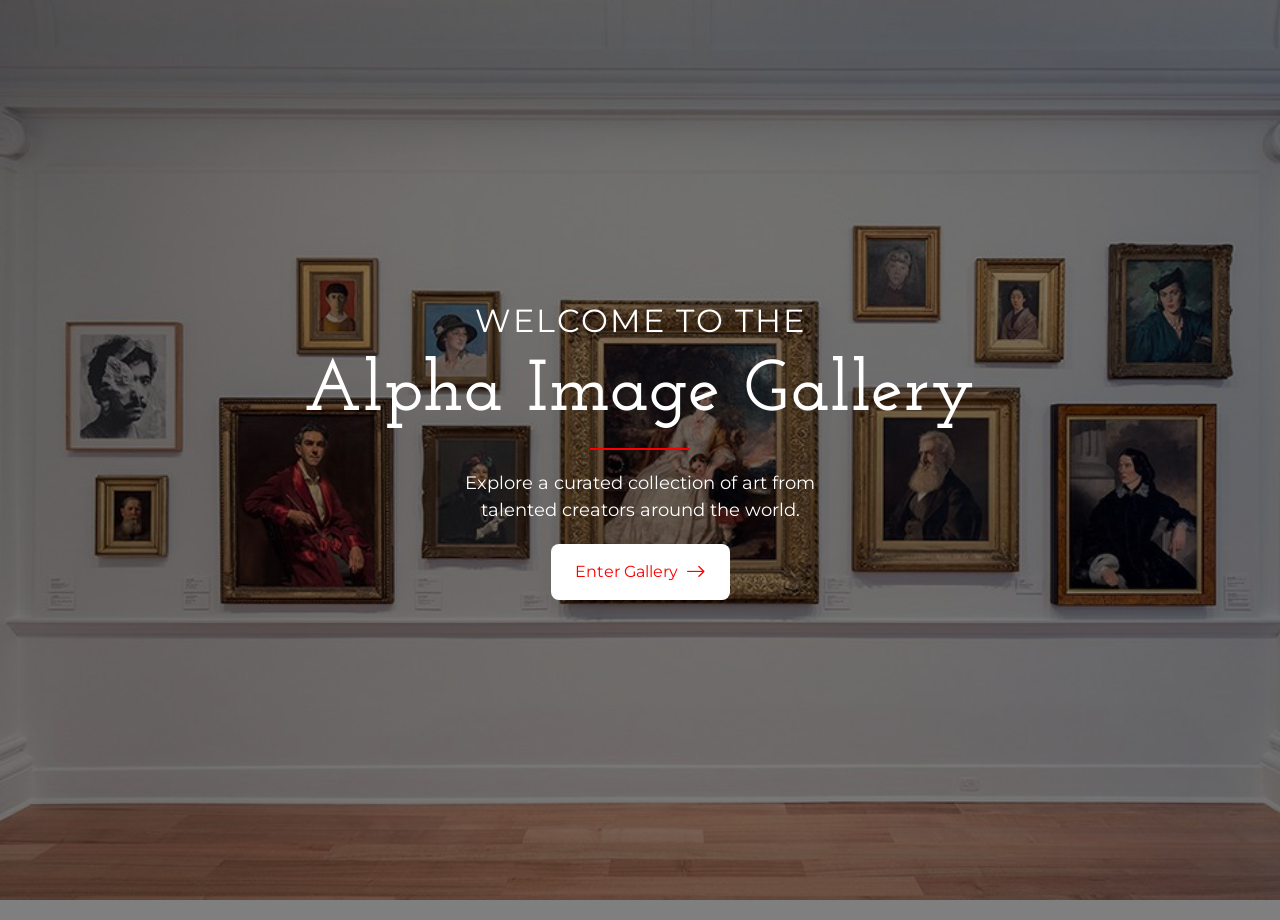
==== Gallery/index.html @ 09c00d89 "Add initial HTML structure for Alpha Image Gallery with styling and fonts" ====
<!DOCTYPE html>
<html lang="en">

<head>
    <meta charset="UTF-8">
    <meta name="viewport" content="width=device-width, initial-scale=1.0">
    <link rel="stylesheet" href="https://cdn.jsdelivr.net/npm/bootstrap-icons@1.13.1/font/bootstrap-icons.min.css" />
    <link rel="preconnect" href="https://fonts.googleapis.com">
    <link rel="preconnect" href="https://fonts.gstatic.com" crossorigin>
    <link href="https://fonts.googleapis.com/css2?family=Roboto:ital,wght@0,100..900;1,100..900&display=swap"
        rel="stylesheet">
    <link href="https://fonts.googleapis.com/css2?family=Josefin+Slab:ital,wght@0,100..700;1,100..700&display=swap"
        rel="stylesheet">
    <link
        href="https://fonts.googleapis.com/css2?family=Montserrat:ital,wght@0,100..900;1,100..900&family=Slabo+13px&display=swap"
        rel="stylesheet">
    <link rel="stylesheet" href="AlphaGallery.css" />
    <title>Alpha Gallery</title>
</head>

<body>
    <section>
        <div class="entry">
            <div class="greeting">
                <span class="montserrat-s">WELCOME TO THE</span>
                <h2>Alpha Image Gallery</h2>
            </div>
            <div class="divider"></div>
            <div class="p">Explore a curated collection of art from talented creators around the world.</div>
            <button class="gallery-link">
                <a href="/gallery">
                    <span>Enter Gallery</span>
                    <span class="arrow-icon">
                        <i class="bi bi-arrow-right"></i>
                    </span>
                </a>
            </button>
        </div>
    </section>
</body>

</html>
---- Gallery/AlphaGallery.css ----
body {
  margin: 0%;
  padding: 0%;
  box-sizing: border-box;
  height: 100vh;
  font-family: "Montserrat", sans-serif;
  font-optical-sizing: auto;
  font-style: normal;
  font-variation-settings: "wdth" 100;
  overflow-x: hidden;
}

.slabo-h2 {
  font-family: "Slabo 13px", serif;
  font-weight: 400;
}

h2,
p {
  margin: 0;
}

.montserrat-s {
  font-family: "Montserrat", sans-serif;
  font-optical-sizing: auto;
  font-weight: 400;
  font-style: normal;
}

section {
  position: relative;
  background-image: url("gallery_intro.jpg");
  background-size: cover;
  display: flex;
  height: 100vh;
  align-items: center;
}

.entry {
  display: flex;
  background-color: rgba(0, 0, 0, 0.5);
  color: white;
  height: 100%;
  width: 100%;
  flex-direction: column;
  justify-content: center;
  align-items: center;
  gap: 20px;
  padding: 20px;
}

.greeting {
  display: flex;
  flex-direction: column;
  justify-content: center;
  align-items: center;
  text-align: center;
  gap: 16px;
}

.greeting span {
  font-size: 32px;
  letter-spacing: 2px;
}

.greeting h2 {
  font-family: "Josefin Slab", serif;
  font-optical-sizing: auto;
  font-style: normal;
  font-weight: 600;
  font-size: 72px;
  letter-spacing: 1px;
  margin: 0;
}

.divider {
  width: 100px;
  height: 2px;
  background-color: #ff0000;
}

.p {
  font-family: "Montserrat", sans-serif;
  font-optical-sizing: auto;
  font-weight: 400;
  font-style: normal;
  font-size: 18px;
  line-height: 1.5;
  text-align: center;
  max-width: 400px;
  margin: 0 auto;
}

button {
  font-family: "Montserrat", sans-serif;
  font-optical-sizing: auto;
  font-weight: 400;
  font-style: normal;
  font-size: 16px;
  padding: 16px 24px;
  border: none;
  border-radius: 8px;
  background-color: #ffffff;
  color: #ff0000;
  cursor: pointer;
}

button:hover {
  background-color: #920d0d;
  color: #ffffff;
}

a {
  text-decoration: none;
  color: inherit;
  display: flex;
  align-items: center;
  gap: 8px;
}

.arrow-icon {
  font-size: 20px;
}

.gallery-link:hover .arrow-icon {
  transform: translateX(4px);
  transition: transform 0.3s ease;
}

nav {
  display: flex;
  width: 100%;
  background-color: #faf5f5;
  color: #4d0303;
  display: flex;
  align-items: center;
  height: 60px;
  padding: 0 80px;
}

.logo {
  display: flex;
  align-items: center;
  gap: 8px;
  font-size: 24px;
  font-weight: 600;
}

.logo span {
  font-family: "Slabo 13px", serif;
  font-optical-sizing: auto;
  font-style: normal;
}

.gallery-container {
  margin: 40px auto;
  padding: 0 80px;
  display: flex;
  flex-direction: column;
  gap: 20px;
}

.gallery-story {
  display: flex;
  align-items: center;
  justify-content: space-between;
  gap: 20px;
}

.story-left {
  display: flex;
  flex-direction: column;
  gap: 4px;
  max-width: 600px;
}

.story-right {
  display: flex;
  flex-direction: column;
  justify-content: center;
  align-items: center;
  gap: 6px;
  max-width: 200px;
}

.story-left span {
  font-family: "Montserrat", sans-serif;
  font-optical-sizing: auto;
  font-weight: 400;
  font-style: normal;
  width: 100%;
  font-size: 14px;
  line-height: 1.5;
  letter-spacing: 1.5px;
}

.story-left h2 {
  font-family: "Josefin Slab", serif;
  font-style: normal;
  font-weight: 400;
  width: 100%;
  font-size: 56px;
  letter-spacing: 2px;
  margin: 0 2px;
}

.story-left p {
  font-family: "Montserrat", sans-serif;
  font-optical-sizing: auto;
  font-weight: 400;
  font-style: normal;
  width: 100%;
  font-size: 16px;
  line-height: 1.5;
  letter-spacing: 1.5px;
}

.story-right span {
  font-family: "Montserrat", sans-serif;
  font-optical-sizing: auto;
  font-weight: 400;
  font-style: normal;
  width: 100%;
  text-align: center;
  font-size: 14px;
  line-height: 1.5;
  letter-spacing: 1.5px;
}

.story-right .divider {
  width: 50px;
  height: 1px;
  background-color: #ff0000;
}

.tabs {
  display: flex;
  flex-wrap: wrap;
  align-items: center;
  gap: 20px;
  margin-top: 20px;
}

.tabs button {
  font-family: "Montserrat", sans-serif;
  font-optical-sizing: auto;
  font-weight: 400;
  font-style: normal;
  font-size: 12px;
  letter-spacing: 1.5px;
  padding: 12px 20px;
  border: 1px solid #4d0303;
  border-radius: 24px;
  background-color: #faf5f5;
  color: #4d0303;
  cursor: pointer;
}

.tabs button.active {
  background-color: #4d0303;
  color: #ffffff;
}

.gallery-grid {
  display: grid;
  grid-template-columns: repeat(auto-fit, minmax(200px, 1fr));
  gap: 20px;
  margin-top: 20px;
}

.gallery-item {
  position: relative;
  overflow-x: hidden;
  border-radius: 8px;
  cursor: pointer;
}

.gallery-item img {
  width: 100%;
  height: auto;
  object-fit: cover;
  transition: transform 0.3s ease;
}
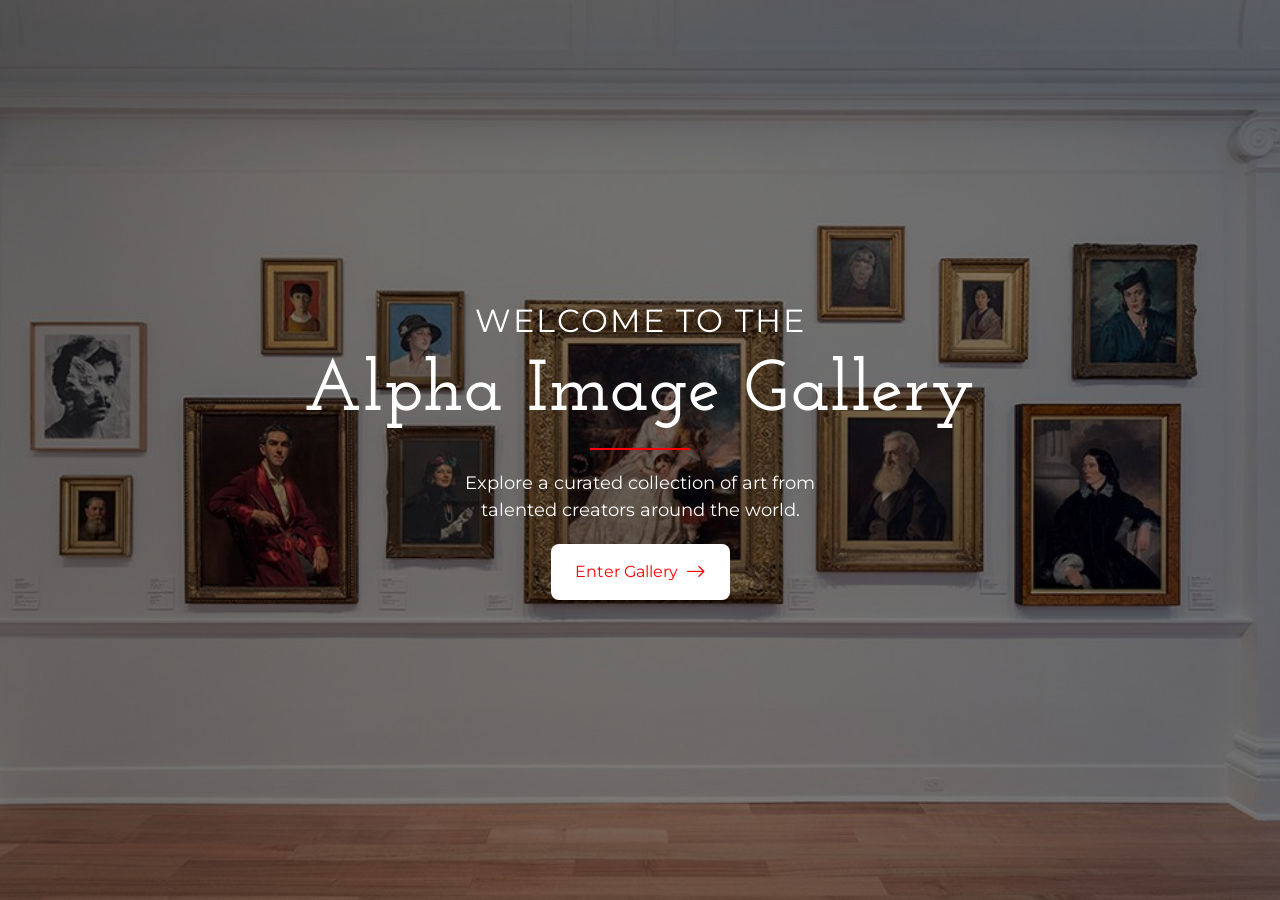
==== commit 79ef6159: "Add initial CSS styles for portfolio layout and components" ====
--- a/Gallery/index.html
+++ b/Gallery/index.html
@@ -28,7 +28,7 @@
             <div class="divider"></div>
             <div class="p">Explore a curated collection of art from talented creators around the world.</div>
             <button class="gallery-link">
-                <a href="/gallery">
+                <a href="gallery.html">
                     <span>Enter Gallery</span>
                     <span class="arrow-icon">
                         <i class="bi bi-arrow-right"></i>
--- a/Gallery/AlphaGallery.css
+++ b/Gallery/AlphaGallery.css
@@ -1,13 +1,19 @@
 body {
-  margin: 0%;
-  padding: 0%;
+  margin: 0;
+  padding: 0;
   box-sizing: border-box;
-  height: 100vh;
   font-family: "Montserrat", sans-serif;
   font-optical-sizing: auto;
   font-style: normal;
   font-variation-settings: "wdth" 100;
   overflow-x: hidden;
+  background-color: #fff;
+}
+
+*,
+*::before,
+*::after {
+  box-sizing: border-box;
 }
 
 .slabo-h2 {
@@ -16,6 +22,10 @@
 }
 
 h2,
+h3,
+h4,
+h5,
+h6,
 p {
   margin: 0;
 }
@@ -26,13 +36,16 @@
   font-weight: 400;
   font-style: normal;
 }
+
+/* Landing Section */
 
 section {
   position: relative;
   background-image: url("gallery_intro.jpg");
   background-size: cover;
-  display: flex;
-  height: 100vh;
+  background-position: center;
+  display: flex;
+  min-height: 100vh;
   align-items: center;
 }
 
@@ -40,7 +53,7 @@
   display: flex;
   background-color: rgba(0, 0, 0, 0.5);
   color: white;
-  height: 100%;
+  min-height: 100vh;
   width: 100%;
   flex-direction: column;
   justify-content: center;
@@ -103,6 +116,7 @@
   background-color: #ffffff;
   color: #ff0000;
   cursor: pointer;
+  transition: all 0.3s ease;
 }
 
 button:hover {
@@ -120,22 +134,33 @@
 
 .arrow-icon {
   font-size: 20px;
+  transition: transform 0.3s ease;
 }
 
 .gallery-link:hover .arrow-icon {
   transform: translateX(4px);
-  transition: transform 0.3s ease;
-}
+}
+
+/* Gallery Navigation & Container */
 
 nav {
   display: flex;
-  width: 100%;
   background-color: #faf5f5;
   color: #4d0303;
-  display: flex;
-  align-items: center;
-  height: 60px;
-  padding: 0 80px;
+  align-items: center;
+  min-height: 60px;
+  padding: 0 24px;
+  box-shadow: 0 2px 8px rgba(0, 0, 0, 0.05);
+}
+
+.navbar {
+  display: flex;
+  max-width: 1280px;
+  width: 100%;
+  margin: 0 auto;
+  justify-content: space-between;
+  align-items: center;
+  padding: 12px 0;
 }
 
 .logo {
@@ -153,11 +178,13 @@
 }
 
 .gallery-container {
+  max-width: 1280px;
+  width: 100%;
   margin: 40px auto;
-  padding: 0 80px;
+  padding: 0 24px;
   display: flex;
   flex-direction: column;
-  gap: 20px;
+  gap: 24px;
 }
 
 .gallery-story {
@@ -170,7 +197,7 @@
 .story-left {
   display: flex;
   flex-direction: column;
-  gap: 4px;
+  gap: 8px;
   max-width: 600px;
 }
 
@@ -179,81 +206,77 @@
   flex-direction: column;
   justify-content: center;
   align-items: center;
-  gap: 6px;
+  gap: 8px;
   max-width: 200px;
 }
 
 .story-left span {
   font-family: "Montserrat", sans-serif;
-  font-optical-sizing: auto;
+  font-weight: 600;
+  font-size: 12px;
+  line-height: 1.5;
+  letter-spacing: 2px;
+  color: #920d0d;
+}
+
+.story-left h2 {
+  font-family: "Josefin Slab", serif;
+  font-style: normal;
+  font-weight: 600;
+  font-size: 48px;
+  letter-spacing: 1px;
+}
+
+.story-left p {
+  font-family: "Montserrat", sans-serif;
   font-weight: 400;
-  font-style: normal;
-  width: 100%;
-  font-size: 14px;
+  font-size: 16px;
+  line-height: 1.6;
+  color: #555;
+}
+
+.story-right span {
+  font-family: "Montserrat", sans-serif;
+  font-weight: 500;
+  text-align: center;
+  font-size: 12px;
   line-height: 1.5;
   letter-spacing: 1.5px;
-}
-
-.story-left h2 {
-  font-family: "Josefin Slab", serif;
-  font-style: normal;
-  font-weight: 400;
-  width: 100%;
-  font-size: 56px;
-  letter-spacing: 2px;
-  margin: 0 2px;
-}
-
-.story-left p {
-  font-family: "Montserrat", sans-serif;
-  font-optical-sizing: auto;
-  font-weight: 400;
-  font-style: normal;
-  width: 100%;
-  font-size: 16px;
-  line-height: 1.5;
-  letter-spacing: 1.5px;
-}
-
-.story-right span {
-  font-family: "Montserrat", sans-serif;
-  font-optical-sizing: auto;
-  font-weight: 400;
-  font-style: normal;
-  width: 100%;
-  text-align: center;
-  font-size: 14px;
-  line-height: 1.5;
-  letter-spacing: 1.5px;
+  color: #4d0303;
 }
 
 .story-right .divider {
   width: 50px;
-  height: 1px;
+  height: 2px;
   background-color: #ff0000;
 }
 
+/* Filter Tabs */
+
 .tabs {
   display: flex;
   flex-wrap: wrap;
   align-items: center;
-  gap: 20px;
-  margin-top: 20px;
+  gap: 12px;
+  margin-top: 10px;
 }
 
 .tabs button {
   font-family: "Montserrat", sans-serif;
-  font-optical-sizing: auto;
-  font-weight: 400;
-  font-style: normal;
   font-size: 12px;
-  letter-spacing: 1.5px;
-  padding: 12px 20px;
+  letter-spacing: 1px;
+  padding: 10px 20px;
   border: 1px solid #4d0303;
   border-radius: 24px;
   background-color: #faf5f5;
   color: #4d0303;
   cursor: pointer;
+  transition: all 0.3s ease;
+}
+
+.tabs button:hover {
+  background-color: #4d0303;
+  color: #ffffff;
 }
 
 .tabs button.active {
@@ -261,23 +284,261 @@
   color: #ffffff;
 }
 
+/* Gallery Grid */
+
 .gallery-grid {
   display: grid;
-  grid-template-columns: repeat(auto-fit, minmax(200px, 1fr));
-  gap: 20px;
-  margin-top: 20px;
+  grid-template-columns: repeat(auto-fill, minmax(280px, 1fr));
+  gap: 24px;
+  margin-top: 10px;
 }
 
 .gallery-item {
   position: relative;
-  overflow-x: hidden;
-  border-radius: 8px;
+  overflow: hidden;
+  border-radius: 12px;
   cursor: pointer;
+  background-color: #faf5f5;
+  box-shadow: 0 4px 12px rgba(0, 0, 0, 0.06);
+  transition:
+    transform 0.3s ease,
+    box-shadow 0.3s ease;
+}
+
+.gallery-item:hover {
+  transform: translateY(-4px);
+  box-shadow: 0 8px 24px rgba(0, 0, 0, 0.12);
 }
 
 .gallery-item img {
   width: 100%;
-  height: auto;
+  height: 260px;
   object-fit: cover;
-  transition: transform 0.3s ease;
-}
+  display: block;
+  transition: transform 0.4s ease;
+}
+
+.gallery-item:hover img {
+  transform: scale(1.05);
+}
+
+.overlay {
+  display: flex;
+  flex-direction: column;
+  justify-content: center;
+  padding: 16px;
+  gap: 4px;
+  background-color: #faf5f5;
+}
+
+.overlay h3 {
+  font-size: 18px;
+  color: #222;
+  font-weight: 600;
+}
+
+.overlay p {
+  font-size: 14px;
+  color: #666;
+}
+
+/* Lightbox Modal & Controls Styling */
+
+.modal {
+  display: none;
+  position: fixed;
+  z-index: 1000;
+  left: 0;
+  top: 0;
+  width: 100%;
+  height: 100vh;
+  overflow: hidden;
+  background-color: rgba(0, 0, 0, 0.92);
+  backdrop-filter: blur(8px);
+}
+
+.modal-content {
+  position: absolute;
+  top: 50%;
+  left: 50%;
+  transform: translate(-50%, -50%);
+  max-width: 85vw;
+  max-height: 85vh;
+  object-fit: contain;
+  border-radius: 8px;
+  box-shadow: 0 10px 30px rgba(0, 0, 0, 0.5);
+}
+
+/* Modal Nav Buttons */
+
+.close,
+.left,
+.right {
+  position: absolute;
+  color: #ffffff;
+  display: flex;
+  align-items: center;
+  justify-content: center;
+  cursor: pointer;
+  user-select: none;
+  z-index: 1001;
+  transition: all 0.3s ease;
+  background-color: rgba(255, 255, 255, 0.1);
+  border-radius: 50%;
+}
+
+.close {
+  top: 24px;
+  right: 24px;
+  width: 44px;
+  height: 44px;
+  font-size: 28px;
+  line-height: 1;
+}
+
+.left,
+.right {
+  top: 50%;
+  transform: translateY(-50%);
+  width: 52px;
+  height: 52px;
+  font-size: 28px;
+}
+
+.left {
+  left: 24px;
+}
+
+.right {
+  right: 24px;
+}
+
+.close:hover,
+.left:hover,
+.right:hover {
+  background-color: rgba(255, 255, 255, 0.3);
+  color: #ffffff;
+  transform: translateY(-50%) scale(1.1);
+}
+
+.close:hover {
+  transform: scale(1.1);
+}
+
+/* Responsive Media Queries */
+
+@media (max-width: 992px) {
+  .story-left h2 {
+    font-size: 40px;
+  }
+
+  .greeting h2 {
+    font-size: 56px;
+  }
+}
+
+@media (max-width: 768px) {
+  nav {
+    padding: 0 16px;
+  }
+
+  .gallery-container {
+    margin: 24px auto;
+    padding: 0 16px;
+  }
+
+  .gallery-story {
+    flex-direction: column;
+    align-items: flex-start;
+    gap: 16px;
+  }
+
+  .story-right {
+    max-width: 100%;
+    align-items: flex-start;
+  }
+
+  .story-right span {
+    text-align: left;
+  }
+
+  .greeting h2 {
+    font-size: 40px;
+  }
+
+  .greeting span {
+    font-size: 22px;
+  }
+
+  .p {
+    font-size: 15px;
+  }
+
+  .left {
+    left: 12px;
+    width: 44px;
+    height: 44px;
+    font-size: 22px;
+  }
+
+  .right {
+    right: 12px;
+    width: 44px;
+    height: 44px;
+    font-size: 22px;
+  }
+
+  .close {
+    top: 16px;
+    right: 16px;
+    width: 38px;
+    height: 38px;
+    font-size: 24px;
+  }
+
+  .modal-content {
+    max-width: 92vw;
+    max-height: 75vh;
+  }
+}
+
+@media (max-width: 480px) {
+  .tabs {
+    gap: 8px;
+  }
+
+  .tabs button {
+    padding: 8px 14px;
+    font-size: 11px;
+    flex: 1 1 calc(50% - 8px);
+    text-align: center;
+  }
+
+  .gallery-grid {
+    grid-template-columns: 1fr;
+  }
+
+  .greeting h2 {
+    font-size: 32px;
+  }
+
+  .left,
+  .right {
+    top: auto;
+    bottom: 24px;
+    transform: none;
+  }
+
+  .left {
+    left: calc(50% - 50px);
+  }
+
+  .right {
+    right: calc(50% - 50px);
+  }
+
+  .left:hover,
+  .right:hover {
+    transform: scale(1.1);
+  }
+}
